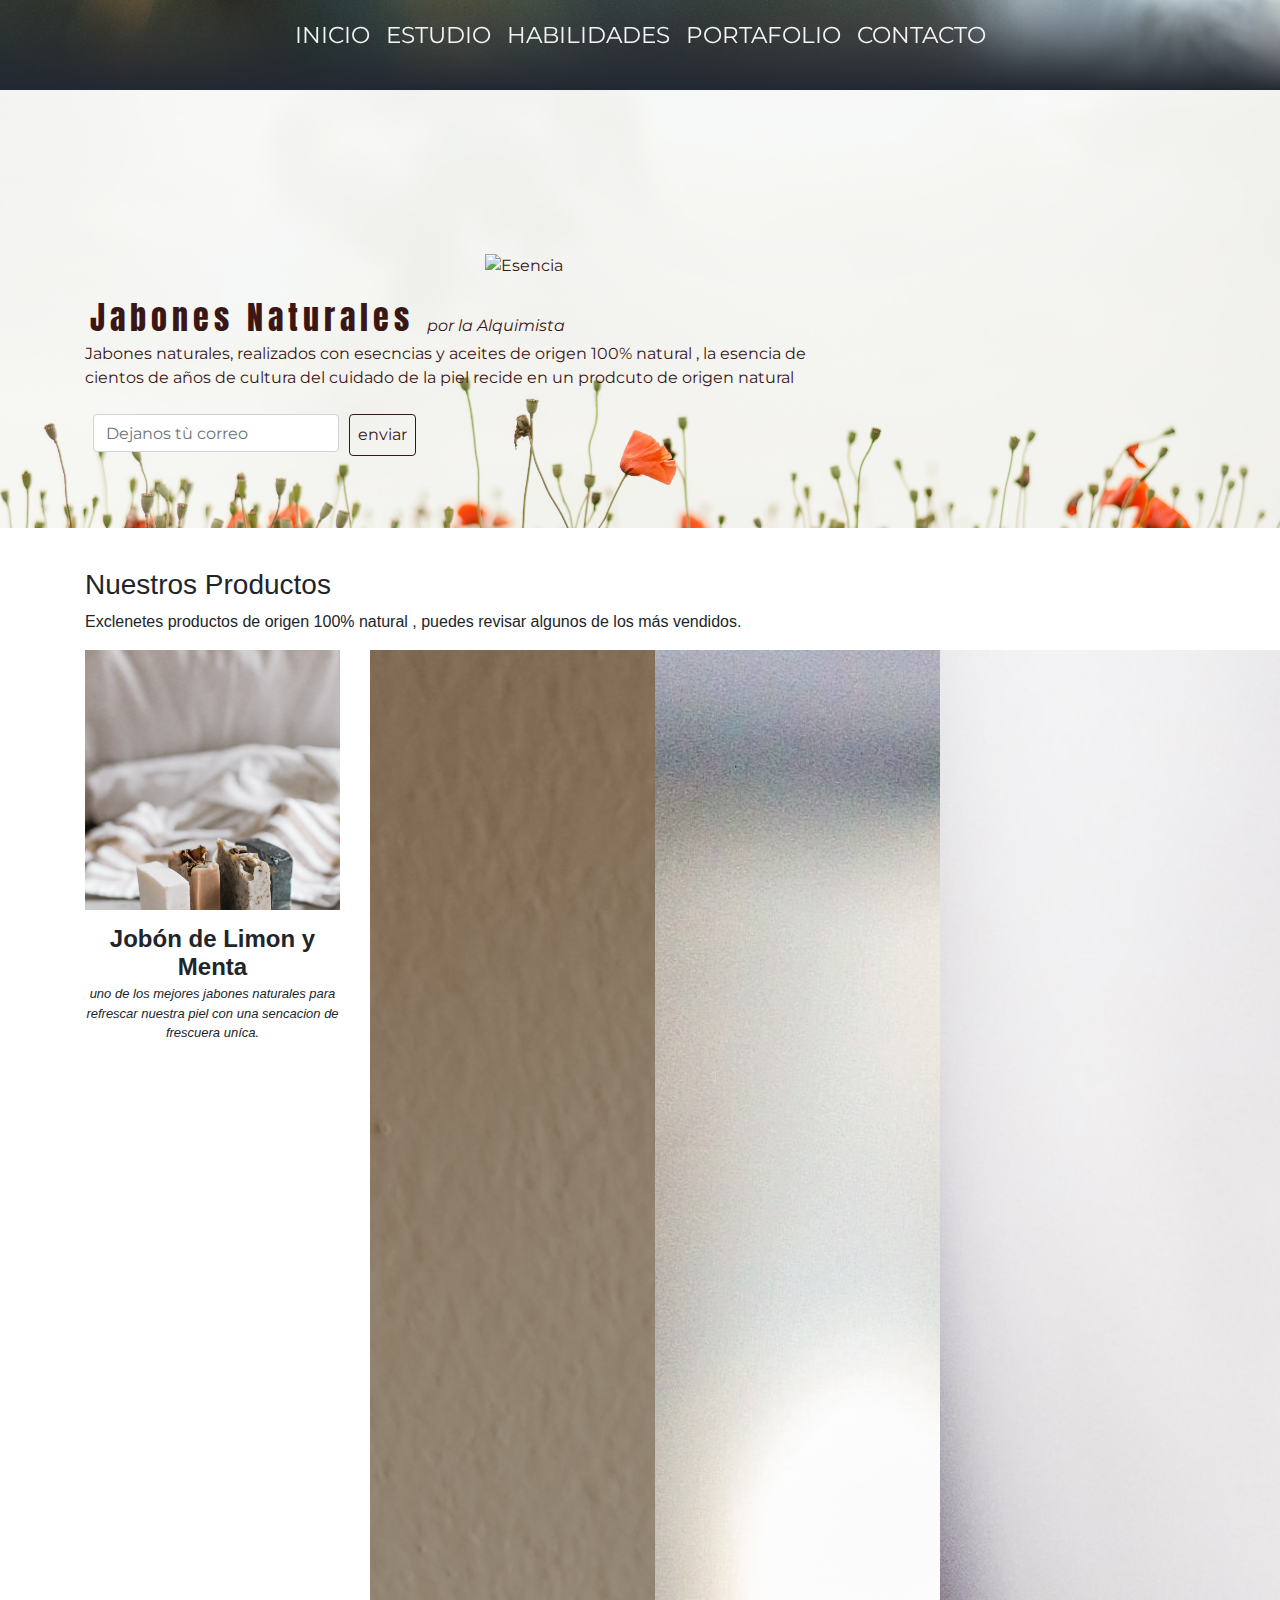
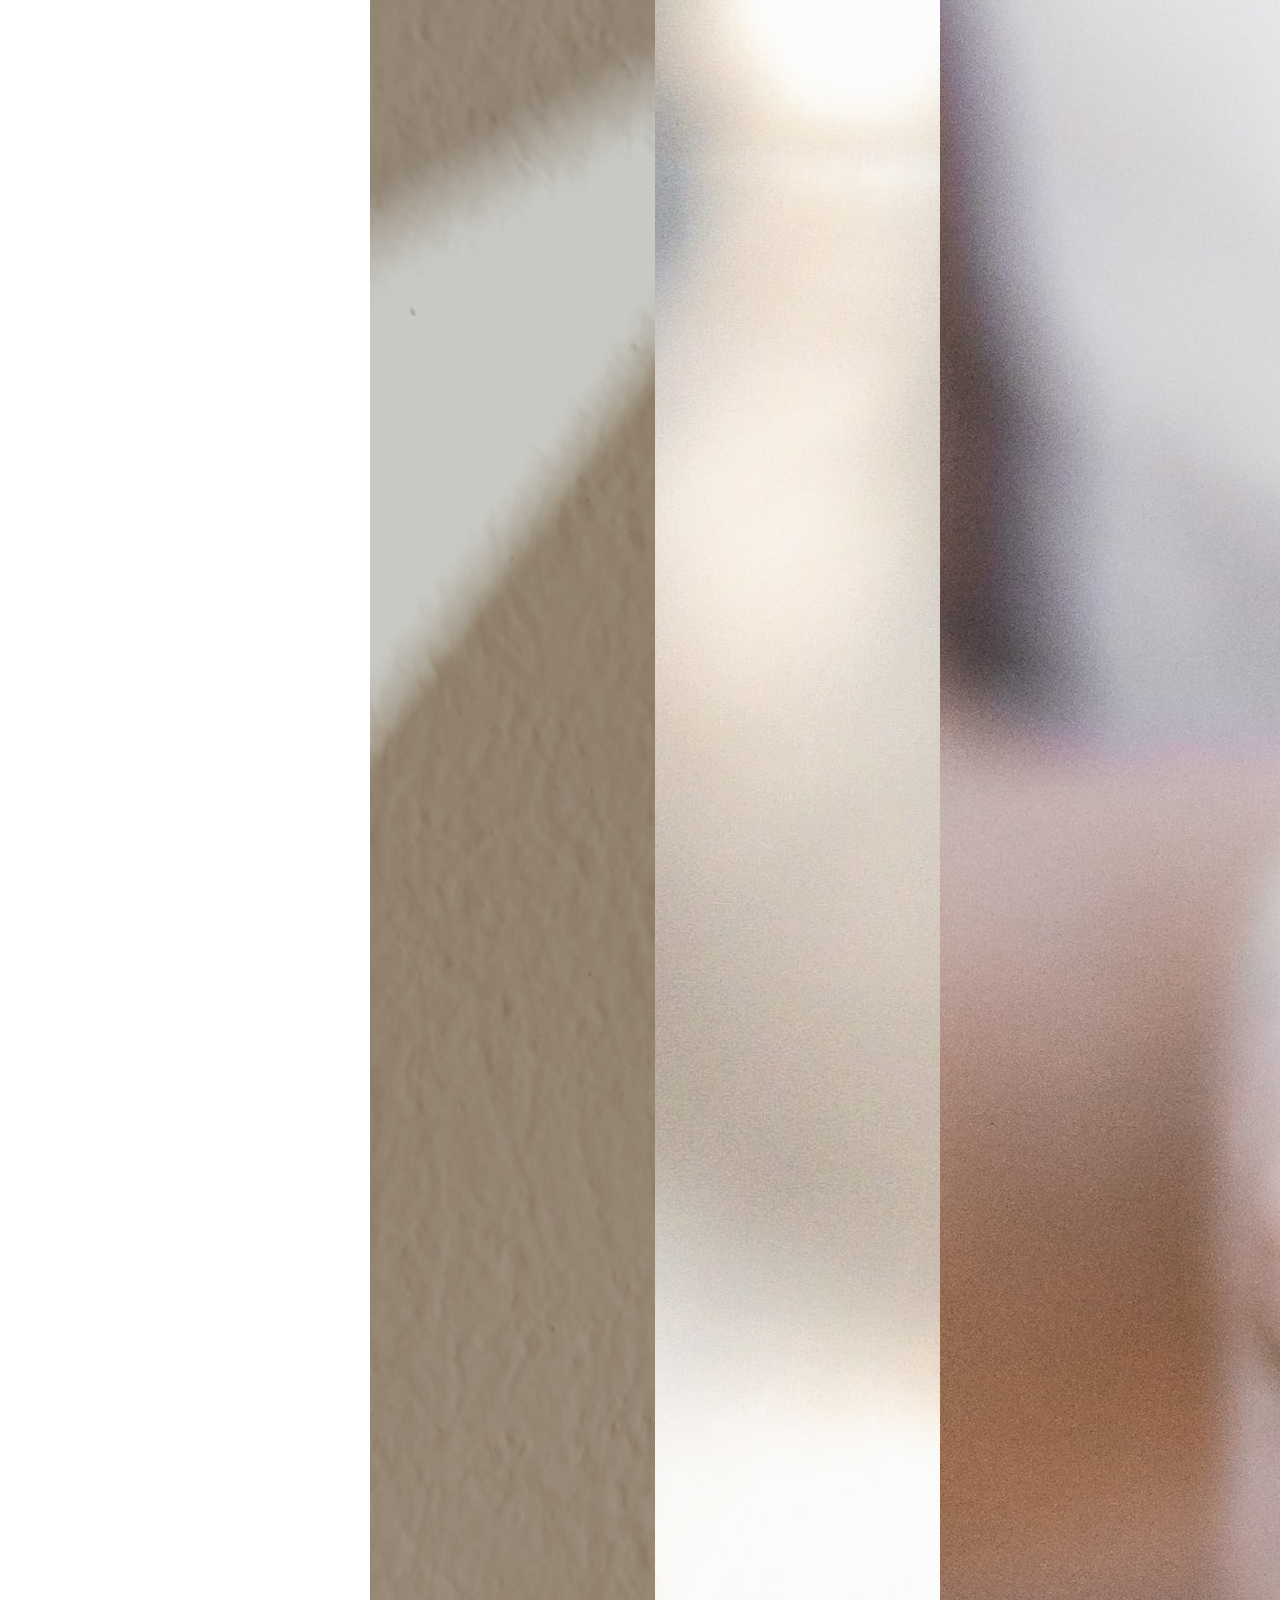
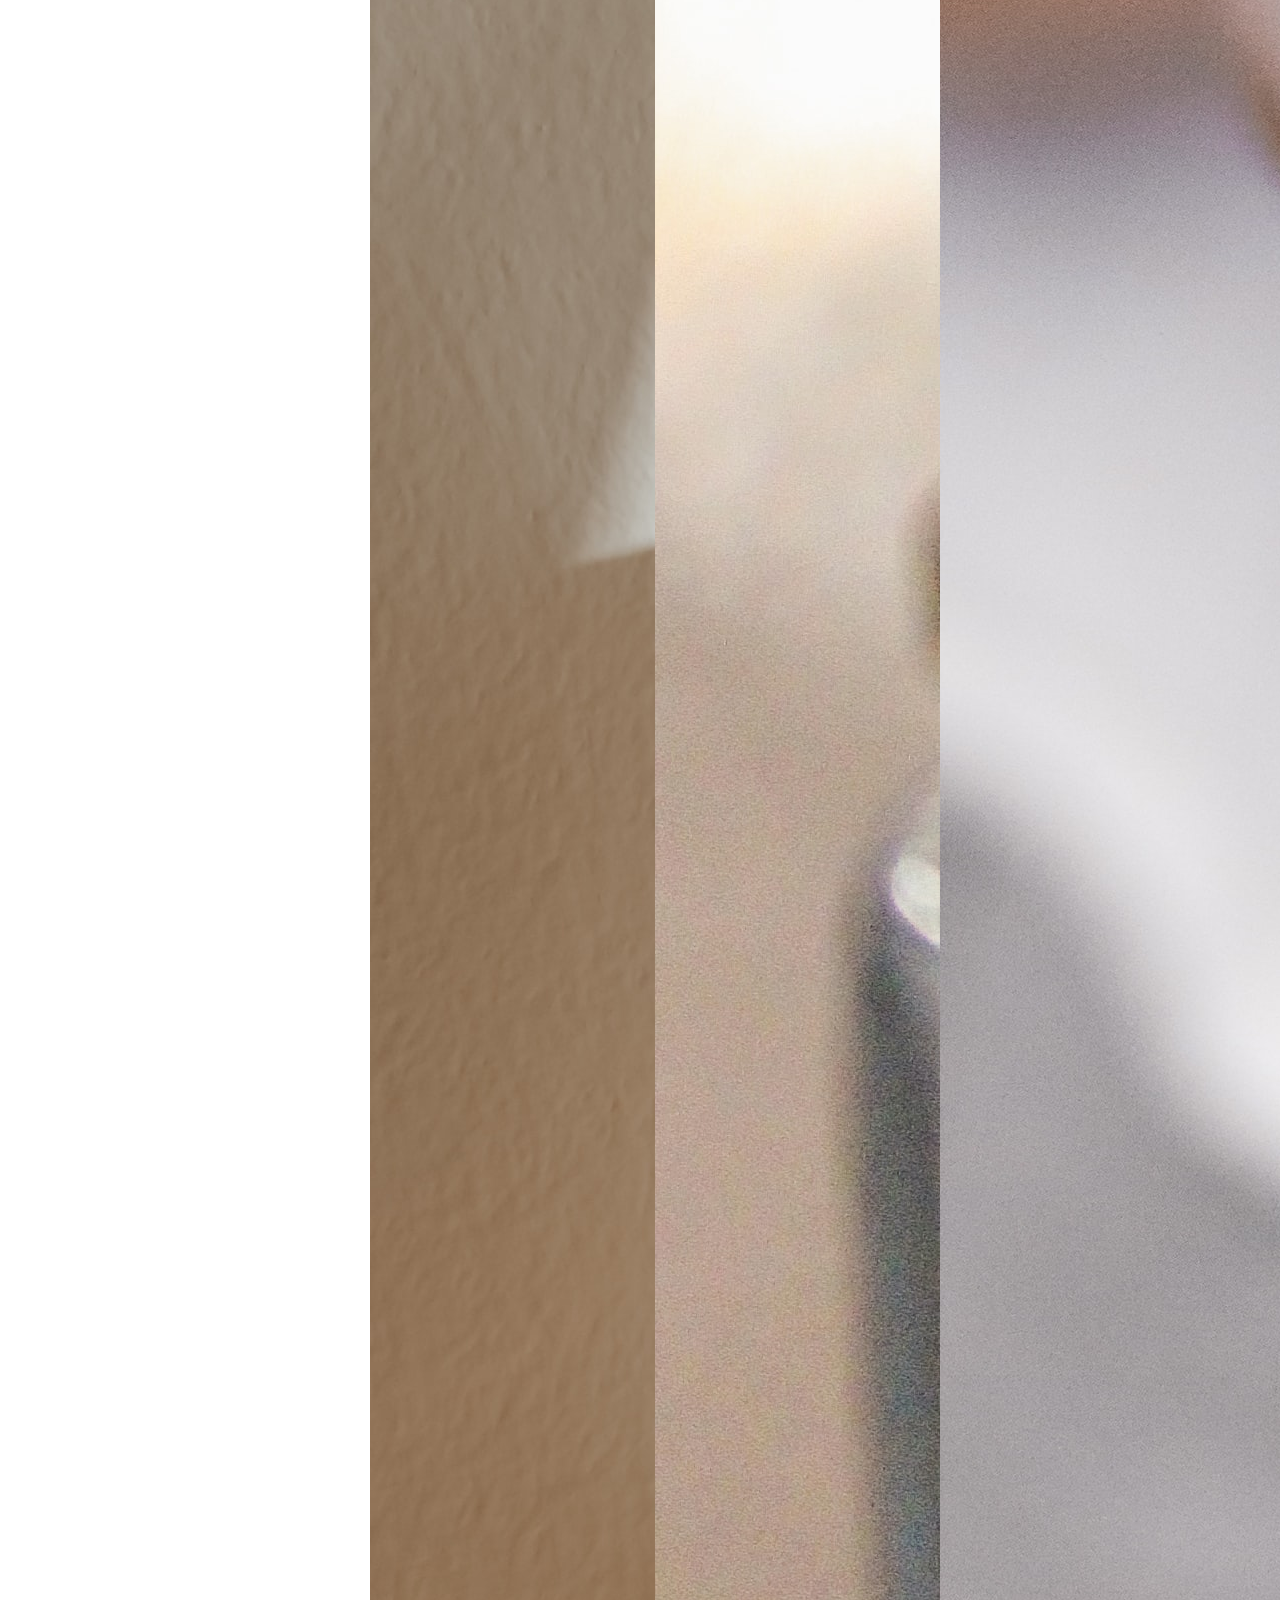
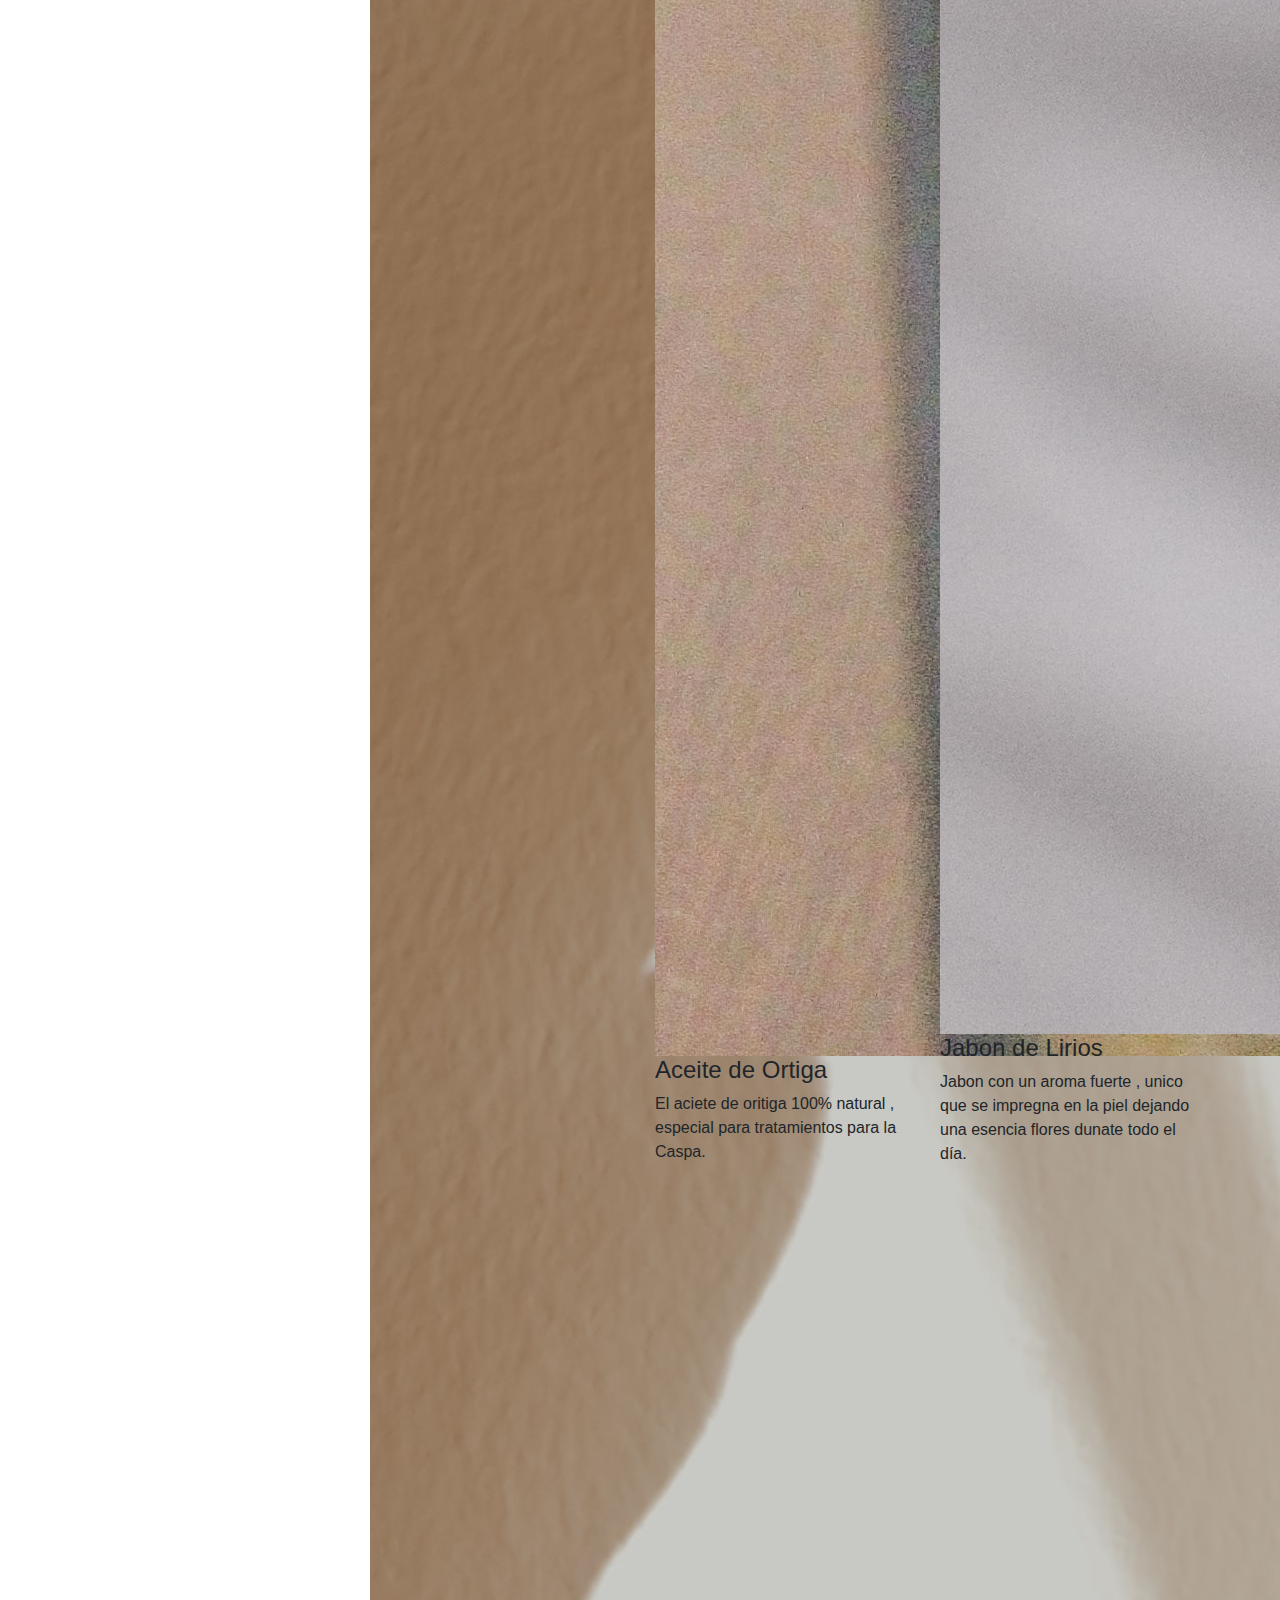
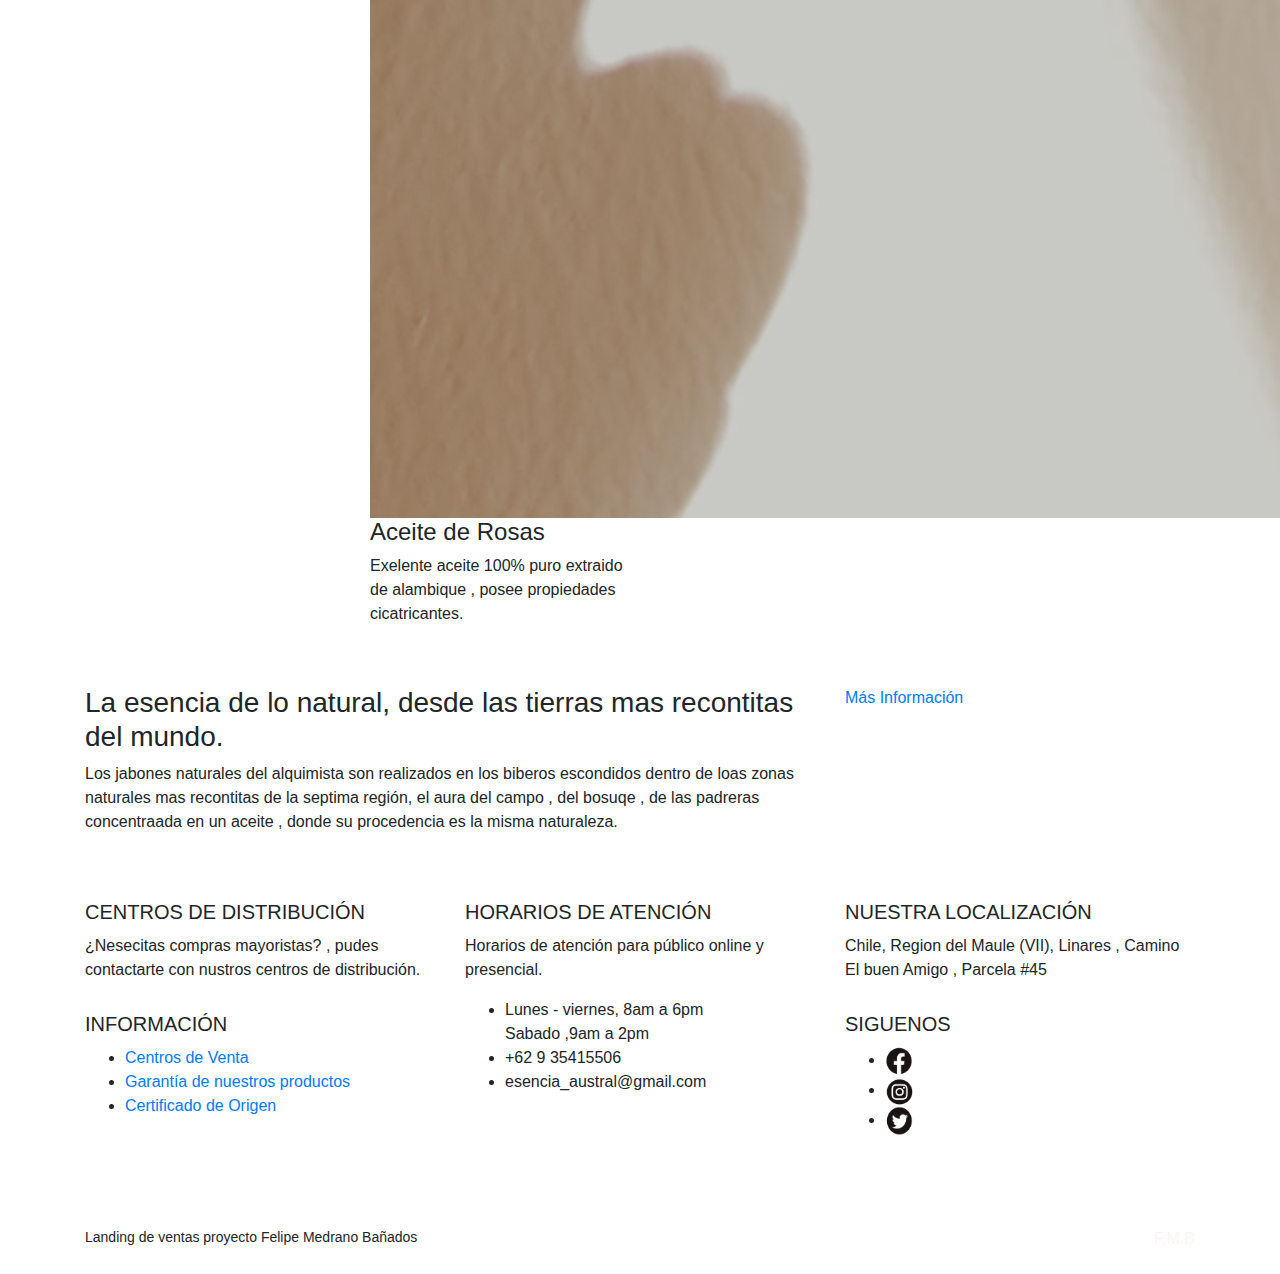
==== index.html @ edad7836 "index.hetml" ====
<!doctype html>
<html lang="en">
  <head>
    <!-- INICIO HTML --> 
    <meta charset="utf-8">
    <meta name="viewport" content="width=device-width, initial-scale=1, shrink-to-fit=no">

    <!-- LLAMO A BOOSTRAP Y UN TIPO DE LETRA EN GOOGLE FONTS -->
    <link rel="stylesheet" href="https://stackpath.bootstrapcdn.com/bootstrap/4.3.1/css/bootstrap.min.css" integrity="sha384-ggOyR0iXCbMQv3Xipma34MD+dH/1fQ784/j6cY/iJTQUOhcWr7x9JvoRxT2MZw1T" crossorigin="anonymous">
    <link rel="stylesheet" href="./style_landing.css">
    <link href="https://fonts.googleapis.com/css?family=Anton|Montserrat&display=swap" rel="stylesheet">
    
  <!-- TIPOS DE BG -->
  <link id="bodybg" href="bodybg/bg1.css" rel="stylesheet" type="text/css" />
  <!-- TIPOS DE ESTILO -->
  <link id="t-colors" href="color/default.css" rel="stylesheet">
  
    <title>Jabones modelo</title>
  </head>
  <body>
   <!--USO DE HADER Y CONTAINER PARA NAV (BARRA) Y CONTENIDO -->
    <header class="header">
        <div class="bg-dark ">
            <div class="container">
                <nav class="navbar navbar-expand-lg navbar-light">
                    
                    <button class="navbar-toggler" type="button" data-toggle="collapse" data-target="#navbarNavAltMarkup" aria-controls="navbarNavAltMarkup" aria-expanded="false" aria-label="Toggle navigation">
                      <span class="navbar-toggler-icon"></span>
                    </button>
                    <div class="collapse navbar-collapse" id="navbarNavAltMarkup">
                      <div class=" navg navbar-nav w-100 justify-content-center " >
                        <a class="nav-item nav-link active" href="#">inicio</a>
                        <a class="nav-item nav-link" href="#">estudio</a>
                        <a class="nav-item nav-link" href="#">habilidades</a>
                        <a class="nav-item nav-link" href="#">portafolio</a>
                        <a class="nav-item nav-link" href="#">contacto</a>
                      </div>
                    </div>
                  </nav>
            </div>
        </div>
      </header>
<!-- USO DEL JUMTRON PARA USO DE LA PRIMERA SECCION DEL FOMRULARIO - PRESENTACIÓN DE LA EMPRESA-->
      <div class="jumbotron jumbotron-fluid">
            <div class="container">
                <div class="row">
                    <div class="col-sm-8">
                      <div>
                        <p><img class="marca" src="https://www.planetadelibros.com/img/sellos/logo_ESENCIA.png" alt="Esencia" width="400px"></p>
                        <span> Jabones Naturales </span>  <em> por la Alquimista</em>
                      </div>
                        <p>Jabones naturales, realizados con esecncias y aceites de origen 100% natural , la esencia de cientos de años de cultura del cuidado de la piel recide en un prodcuto de origen natural </p>
                        
                        <form class="d-inline-flex p-2" role="search">
                          <input class="form-control me-2" type="search" placeholder="Dejanos tù correo" aria-label="Search">
                          <button class="btn btn-outline-success d-inline-flex p-2" type="submit">enviar</button>
                    
                    </div>
                    
                </div>

               
            </div>



            
        </div>
        <!--USO DE CONTANER Y ROW PARA CREAR VISTAS HORIZAONTALES-->
        <section id="jabones1">
          <div class="container wow fadeInUp">
            <div class="row">
              <div class="col-md-12">
                <h3 class="section-title">Nuestros Productos</h3>
                <div class="section-title-divider"></div>
                <p class="section-description">Exclenetes productos de origen 100% natural , puedes revisar algunos de los más vendidos.</p>
              </div>
            </div>
      
            <div class="row">
              <div class="col-md-3">
                <div class="jabones2">
                  <div class="pic"><img src="./sincerely-media-gKqUuChJ83g-unsplash.jpg" alt=""></div>
                  <h4>Jobón de Limon y Menta</h4>
                  <span>uno de los mejores jabones naturales para refrescar nuestra piel con una sencacion de frescuera uníca.</span>
                  
                </div>
              </div>
      
              <div class="col-md-3">
                <div class="member">
                  <div class="pic"><img src="./kadarius-seegars-0FHNXqyqgg4-unsplash.jpg" alt=""></div>
                  <h4>Aceite de Rosas</h4>
                  <span>Exelente aceite 100% puro extraido de alambique , posee propiedades cicatricantes.</span>
                  
                </div>
              </div>
      
              <div class="col-md-3">
                <div class="member">
                  <div class="pic"><img src="./fulvio-ciccolo-Al6U8EdTG58-unsplash.jpg" alt=""></div>
                  <h4>Aceite de Ortiga</h4>
                  <span>El aciete de oritiga 100% natural , especial para tratamientos para la Caspa.</span>
                  
                </div>
              </div>
      
              <div class="col-md-3">
                <div class="member">
                  <div class="pic"><img src="./sincerely-media-6dIcIBw11ho-unsplash (1).jpg" alt=""></div>
                  <h4>Jabon de Lirios</h4>
                  <span>Jabon con un aroma fuerte , unico que se impregna en la piel dejando una esencia flores dunate todo el día.</span>
                  
                </div>
              </div>
      
            </div>
          </div>
          <!-- CREACION DE UNA SECCION SOLICITADA DENTRO DEL FORMULARIO (SECCIÓN 3)-->
        </section>
        <section id="jabones">
          <div class="container wow fadeInUp">
            <div class="row">
              <div class="col-md-8">
                <h3 class="subscribe-title">La esencia de lo natural, desde las tierras mas recontitas del mundo.</h3>
                <p class="subscribe-text">Los jabones naturales del alquimista son realizados en los biberos escondidos dentro de loas zonas naturales mas recontitas de la septima región, el aura del campo , del bosuqe , de las padreras concentraada en un aceite , donde su procedencia es la misma naturaleza.</p>
              </div>
              <div class="col-md-4 subscribe-btn-container">
                <a class="subscribe-btn" href="#">Más Información</a>
              </div>
            </div>
          </div>
        </section>


      <!--INTEGRACIÓN DE FOOTER-->
        <footer>

          <div class="container">
            <div class="row">
              <div class="col-sm-6 col-md-4">
                <div class="wow fadeInDown" data-wow-delay="0.1s">
                  <div class="widget">
                    <h5>Centros de distribución</h5>
                    <p>
                      ¿Nesecitas compras mayoristas? , pudes contactarte con nustros centros de distribución.
                    </p>
                  </div>
                </div>
                <div class="wow fadeInDown" data-wow-delay="0.1s">
                  <div class="widget">
                    <h5>Información</h5>
                    <ul>
                      <li><a href="#">Centros de Venta</a></li>
                      <li><a href="#">Garantía de nuestros productos</a></li>
                      <li><a href="#">Certificado de Origen</a></li>
                    </ul>
                  </div>
                </div>
              </div>
              <div class="col-sm-6 col-md-4">
                <div class="wow fadeInDown" data-wow-delay="0.1s">
                  <div class="widget">
                    <h5>Horarios de atención</h5>
                    <p>
                      Horarios de atención para público online y presencial.
                    </p>
                    <ul>
                      <li>
                        <span class="fa-stack fa-lg">
                      <i class="fa fa-circle fa-stack-2x"></i>
                      <i class="fa fa-calendar-o fa-stack-1x fa-inverse"></i>
                    </span> Lunes - viernes, 8am a 6pm <br>
                    Sabado ,9am a 2pm
                      </li>
                      <li>
                        <span class="fa-stack fa-lg">
                      <i class="fa fa-circle fa-stack-2x"></i>
                      <i class="fa fa-phone fa-stack-1x fa-inverse"></i>
                    </span> +62 9 35415506
                      </li>
                      <li>
                        <span class="fa-stack fa-lg">
                      <i class="fa fa-circle fa-stack-2x"></i>
                      <i class="fa fa-envelope-o fa-stack-1x fa-inverse"></i>
                    </span> esencia_austral@gmail.com
                      </li>
    
                    </ul>
                  </div>
                </div>
              </div>
              <div class="col-sm-6 col-md-4">
                <div class="wow fadeInDown" data-wow-delay="0.1s">
                  <div class="widget">
                    <h5>Nuestra Localización</h5>
                    <p>Chile, Region del Maule (VII), Linares , Camino El buen Amigo , Parcela #45</p>
    
                  </div>
                </div>
                <div class="wow fadeInDown" data-wow-delay="0.1s">
                  <div class="widget">
                    <h5>Siguenos</h5>
                    <ul class="company-social">
                      <li><img src="./facebook.png" alt="" width="30px" height="30px"></li> 

                      <li><img src="./instagram.png" alt="" width="30px" height="30px"></li> 

                      <li><img src="./twitter.png" alt="" width="30px" height="30px"></li> 
                      
                    </ul>
                  </div>
                </div>
              </div>
            </div>
          </div>
          <!--INTEGRACIÓN SUBFOOTER PARA DEJAR REGISTRO-->
          <div class="sub-footer">
            <div class="container">
              <div class="row">
                <div class="col-sm-6 col-md-6 col-lg-6">
                  <div class="wow fadeInLeft" data-wow-delay="0.1s">
                    <div class="text-left">
                      <p>Landing de ventas proyecto Felipe Medrano Bañados</p>
                    </div>
                  </div>
                </div>
                <div class="col-sm-6 col-md-6 col-lg-6">
                  <div class="wow fadeInRight" data-wow-delay="0.1s">
                    <div class="text-right">
                      <div class="credits">
                
                        <a href="#">F.M.B</a>
                      </div>
                    </div>
                  </div>
                </div>
              </div>
            </div>
          </div>
        </footer>
        
    <!-- Optional JavaScript -->
    <!-- jQuery first, then Popper.js, then Bootstrap JS -->
    <script src="https://code.jquery.com/jquery-3.3.1.slim.min.js" integrity="sha384-q8i/X+965DzO0rT7abK41JStQIAqVgRVzpbzo5smXKp4YfRvH+8abtTE1Pi6jizo" crossorigin="anonymous"></script>
    <script src="https://cdnjs.cloudflare.com/ajax/libs/popper.js/1.14.7/umd/popper.min.js" integrity="sha384-UO2eT0CpHqdSJQ6hJty5KVphtPhzWj9WO1clHTMGa3JDZwrnQq4sF86dIHNDz0W1" crossorigin="anonymous"></script>
    <script src="https://stackpath.bootstrapcdn.com/bootstrap/4.3.1/js/bootstrap.min.js" integrity="sha384-JjSmVgyd0p3pXB1rRibZUAYoIIy6OrQ6VrjIEaFf/nJGzIxFDsf4x0xIM+B07jRM" crossorigin="anonymous"></script>

   <!--mi quinto footer-->
  </body>
</html>
---- style_landing.css ----
.header{
    width: 100%;
    min-height: 10vh;
    background-image: url(./aaron-burden-wPy71r8Hi_s-unsplash.jpg);
    background-repeat: no-repeat;
    background-position: center;
    background-size: cover;
    background-attachment: fixed;
}

.header:before{
    content: '';
    width: 100%;
    min-height: 10vh;
    position: absolute;
    left: 0;
    background-image: linear-gradient(rgba(255,255,255, .1), rgba(34,40,49, 1));
}

.bg-dark{
    position: fixed;
    z-index: 20;
    width: 100%;
}

@media (min-width: 768px){
    .bg-dark{
        background-color: transparent!important;
    }
}

.navg a{
    color: #f4f4f4!important;
    font-family: 'Montserrat' ;
    font-size: 23px;
    padding: 10px 15px;
    text-align: center;
    text-transform: uppercase;
}

.navg a:hover{
    background-color: #c1000038;
}

.jumbotron {
    min-height: 100vh;
    color: #3b1616;
    font-family: 'Montserrat';
    width: 100%;
    min-height: 100%;
    background-image: url(./henry-be-IicyiaPYGGI-unsplash.jpg);
    background-repeat: no-repeat;
    background-position: center;
    background-size: cover;
    background-attachment: fixed;
    margin-bottom: 0rem;

}

.jumbotron h2{
    font-family: 'Anton';
}

.jumbotron span{
    letter-spacing: 5px;
    font-size: 2em;
    font-family: 'Anton';
    margin: 0 0 0 5px;
}

.jumbotron p{
    font-size: 1em;
}

.btn-yo{
    padding: 7px 12px;
    color: #3b1616;
    background-color: transparent;
    font-size: 1.8rem;
    
}

.btn-yo:hover{
    color: #3b1616;
    background-color: transparent;
}

.btn-outline-success {
    color: #3b1616;
    border-color: #3b1616;
    margin-left: 10px;
}
.content-section {
    padding-top: 300px;
    padding-bottom: 7.5rem;
    width: 100%;
    min-height: 2vh;
}
.marca {
    text-align: center;
    margin-left: 400px;
    padding-top: 100px;
    width: auto;
    height: auto;

    /** SECCIÓN DOS**/

}

#jabones1 {
    background: #fff;
    padding: 40px 0 60px 0;
  }
  
  #jabones1 .jabones2 {
    text-align: center;
    margin-bottom: 20px;
  }
  
  #jabones1 .jabones2 .pic {
    margin-bottom: 15px;
    overflow: hidden;
    height: 260px;
  }
  
  #jabones1 .jabones2 .pic img {
    max-width: 100%;
  }
  
  #jabones1 .jabones2 h4 {
    font-weight: 700;
    margin-bottom: 2px;
  }
  
  #jabones1 .jabones2 span {
    font-style: italic;
    display: block;
    font-size: 13px;
  }
  
  #jabones1 .jabones2 .social {
    margin-top: 15px;
  }
  
  #jabones1 .jabones2 .social a {
    color: #b3b3b3;
  }
  
  #jabones1 .jabones2 .social a:hover {
    color: #03C4EB;
  }
  
  #jabones1 .jabones2 .social i {
    font-size: 18px;
    margin: 0 2px;
  }
  /** SECCIÓN TRES **/

  #jabones3 {
    background: linear-gradient(rgba(0, 0, 0, 0.6), rgba(0, 0, 0, 0.6)), url(./freestocks-DlZD4V2j9oM-unsplash\ \(3\).jpg) fixed center center;
    background-size: cover;
    padding: 80px 0;
  }
  
  #jabones3 .subscribe-title {
    color: #fff;
    font-size: 28px;
    font-weight: 700;
  }
  
  #jabones3 .subscribe-text {
    color: #fff;
  }
  
  #jabones3 .subscribe-btn-container {
    text-align: center;
    padding-top: 20px;
  }
  
  #jabones3 .subscribe-btn {
    font-family: "Raleway", sans-serif;
    text-transform: uppercase;
    font-weight: 500;
    font-size: 16px;
    letter-spacing: 1px;
    display: inline-block;
    padding: 8px 20px;
    border-radius: 2px;
    transition: 0.5s;
    margin: 10px;
    border: 2px solid #fff;
    color: #fff;
  }
  
  #jabones3 .subscribe-btn:hover {
    background: #03C4EB;
    border: 2px solid #03C4EB;
  }

  /** SECCION 4 **/
  footer {
    background-color: #ffffff;
    font: 'Anton';
    
}

footer {
	padding: 50px 0 0;
	
}

footer .widget {
	margin-bottom: 30px;
}

footer .widget h5 {
    font: 'Anton';
	font-size: 20px;
	margin-bottom: 10px;
	text-transform: uppercase;
}


.sub-footer {
	margin-top: 30px;
    background-color: #ffffff;
	border-top: 1px solid rgb(255, 255, 255);
	padding: 30px 0 10px;
}

.sub-footer a{
	color: rgb(255, 244, 244);
}

footer .sub-footer  p {
	font-size: 14px;
}
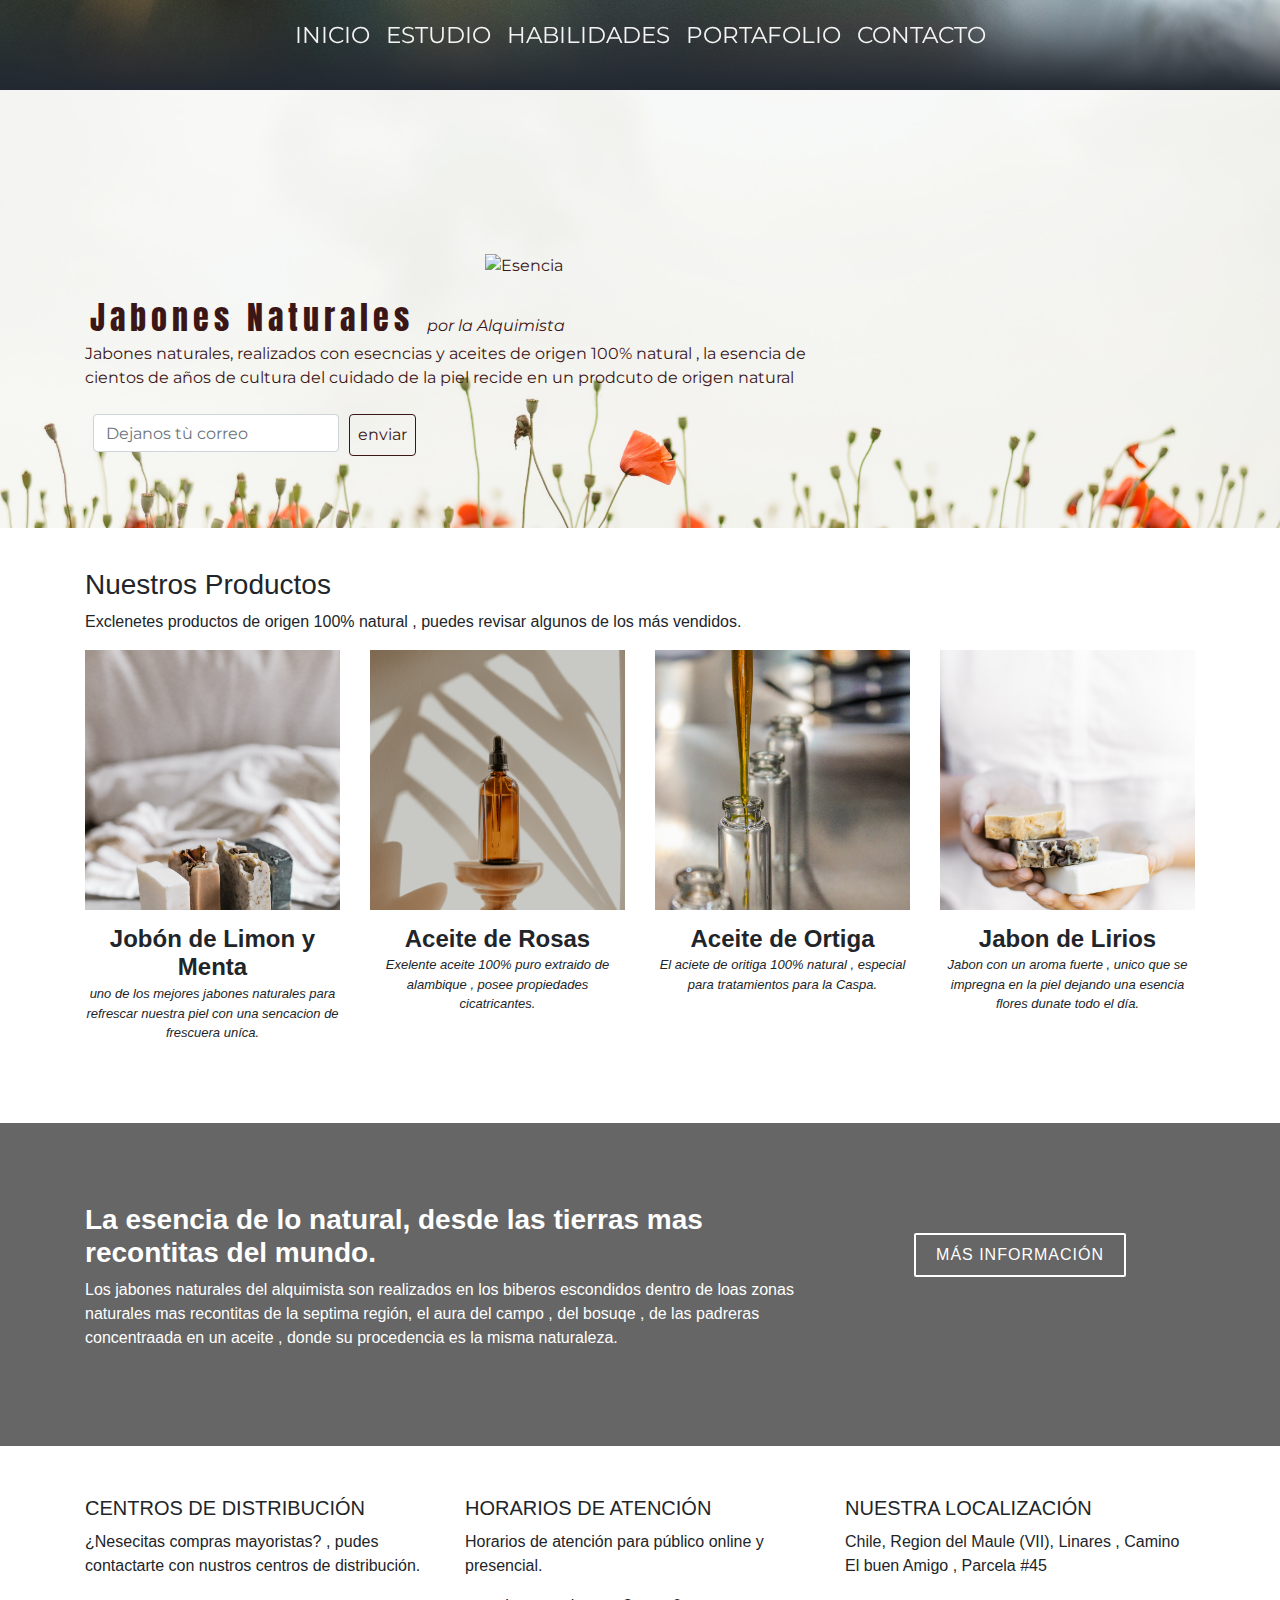
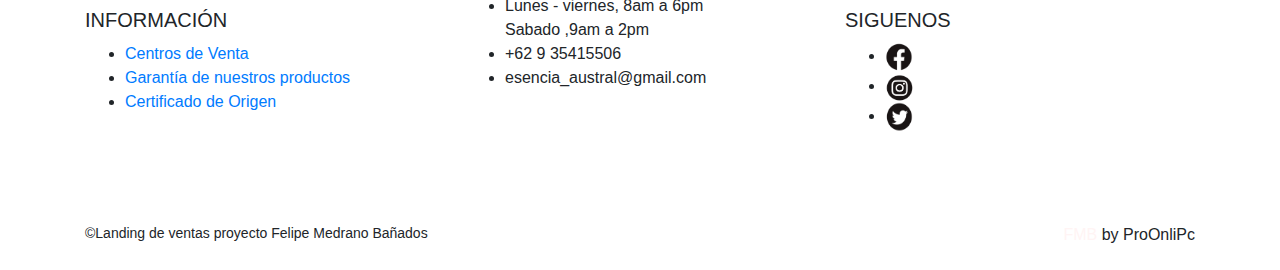
==== commit a53ef3b6: "index.html" ====
--- a/index.html
+++ b/index.html
@@ -1,24 +1,24 @@
 <!doctype html>
 <html lang="en">
   <head>
-    <!-- INICIO HTML --> 
+    <!-- Required meta tags --> 
     <meta charset="utf-8">
     <meta name="viewport" content="width=device-width, initial-scale=1, shrink-to-fit=no">
 
-    <!-- LLAMO A BOOSTRAP Y UN TIPO DE LETRA EN GOOGLE FONTS -->
+    <!-- Bootstrap CSS -->
     <link rel="stylesheet" href="https://stackpath.bootstrapcdn.com/bootstrap/4.3.1/css/bootstrap.min.css" integrity="sha384-ggOyR0iXCbMQv3Xipma34MD+dH/1fQ784/j6cY/iJTQUOhcWr7x9JvoRxT2MZw1T" crossorigin="anonymous">
     <link rel="stylesheet" href="./style_landing.css">
     <link href="https://fonts.googleapis.com/css?family=Anton|Montserrat&display=swap" rel="stylesheet">
     
-  <!-- TIPOS DE BG -->
+  <!-- boxed bg -->
   <link id="bodybg" href="bodybg/bg1.css" rel="stylesheet" type="text/css" />
-  <!-- TIPOS DE ESTILO -->
+  <!-- template skin -->
   <link id="t-colors" href="color/default.css" rel="stylesheet">
   
     <title>Jabones modelo</title>
   </head>
   <body>
-   <!--USO DE HADER Y CONTAINER PARA NAV (BARRA) Y CONTENIDO -->
+   
     <header class="header">
         <div class="bg-dark ">
             <div class="container">
@@ -40,7 +40,7 @@
             </div>
         </div>
       </header>
-<!-- USO DEL JUMTRON PARA USO DE LA PRIMERA SECCION DEL FOMRULARIO - PRESENTACIÓN DE LA EMPRESA-->
+
       <div class="jumbotron jumbotron-fluid">
             <div class="container">
                 <div class="row">
@@ -66,8 +66,7 @@
 
             
         </div>
-        <!--USO DE CONTANER Y ROW PARA CREAR VISTAS HORIZAONTALES-->
-        <section id="jabones1">
+        <section id="soap1">
           <div class="container wow fadeInUp">
             <div class="row">
               <div class="col-md-12">
@@ -79,7 +78,7 @@
       
             <div class="row">
               <div class="col-md-3">
-                <div class="jabones2">
+                <div class="member">
                   <div class="pic"><img src="./sincerely-media-gKqUuChJ83g-unsplash.jpg" alt=""></div>
                   <h4>Jobón de Limon y Menta</h4>
                   <span>uno de los mejores jabones naturales para refrescar nuestra piel con una sencacion de frescuera uníca.</span>
@@ -92,7 +91,7 @@
                   <div class="pic"><img src="./kadarius-seegars-0FHNXqyqgg4-unsplash.jpg" alt=""></div>
                   <h4>Aceite de Rosas</h4>
                   <span>Exelente aceite 100% puro extraido de alambique , posee propiedades cicatricantes.</span>
-                  
+                 
                 </div>
               </div>
       
@@ -116,24 +115,21 @@
       
             </div>
           </div>
-          <!-- CREACION DE UNA SECCION SOLICITADA DENTRO DEL FORMULARIO (SECCIÓN 3)-->
         </section>
-        <section id="jabones">
+        <section id="soap2">
           <div class="container wow fadeInUp">
             <div class="row">
               <div class="col-md-8">
-                <h3 class="subscribe-title">La esencia de lo natural, desde las tierras mas recontitas del mundo.</h3>
-                <p class="subscribe-text">Los jabones naturales del alquimista son realizados en los biberos escondidos dentro de loas zonas naturales mas recontitas de la septima región, el aura del campo , del bosuqe , de las padreras concentraada en un aceite , donde su procedencia es la misma naturaleza.</p>
-              </div>
-              <div class="col-md-4 subscribe-btn-container">
-                <a class="subscribe-btn" href="#">Más Información</a>
+                <h3 class="soap2-title">La esencia de lo natural, desde las tierras mas recontitas del mundo.</h3>
+                <p class="soap2-text">Los jabones naturales del alquimista son realizados en los biberos escondidos dentro de loas zonas naturales mas recontitas de la septima región, el aura del campo , del bosuqe , de las padreras concentraada en un aceite , donde su procedencia es la misma naturaleza.</p>
+              </div>
+              <div class="col-md-4 soap2-btn-container">
+                <a class="soap2-btn" href="#">Más Información</a>
               </div>
             </div>
           </div>
         </section>
-
-
-      <!--INTEGRACIÓN DE FOOTER-->
+      
         <footer>
 
           <div class="container">
@@ -214,14 +210,13 @@
               </div>
             </div>
           </div>
-          <!--INTEGRACIÓN SUBFOOTER PARA DEJAR REGISTRO-->
           <div class="sub-footer">
             <div class="container">
               <div class="row">
                 <div class="col-sm-6 col-md-6 col-lg-6">
                   <div class="wow fadeInLeft" data-wow-delay="0.1s">
                     <div class="text-left">
-                      <p>Landing de ventas proyecto Felipe Medrano Bañados</p>
+                      <p>&copy;Landing de ventas proyecto Felipe Medrano Bañados</p>
                     </div>
                   </div>
                 </div>
@@ -230,7 +225,7 @@
                     <div class="text-right">
                       <div class="credits">
                 
-                        <a href="#">F.M.B</a>
+                        <a href="#">FMB</a> by ProOnliPc
                       </div>
                     </div>
                   </div>
@@ -246,6 +241,6 @@
     <script src="https://cdnjs.cloudflare.com/ajax/libs/popper.js/1.14.7/umd/popper.min.js" integrity="sha384-UO2eT0CpHqdSJQ6hJty5KVphtPhzWj9WO1clHTMGa3JDZwrnQq4sF86dIHNDz0W1" crossorigin="anonymous"></script>
     <script src="https://stackpath.bootstrapcdn.com/bootstrap/4.3.1/js/bootstrap.min.js" integrity="sha384-JjSmVgyd0p3pXB1rRibZUAYoIIy6OrQ6VrjIEaFf/nJGzIxFDsf4x0xIM+B07jRM" crossorigin="anonymous"></script>
 
-   <!--mi quinto footer-->
+   
   </body>
 </html>
--- a/style_landing.css
+++ b/style_landing.css
@@ -1,4 +1,3 @@
-
 .header{
     width: 100%;
     min-height: 10vh;
@@ -108,77 +107,77 @@
 
 }
 
-#jabones1 {
+#soap1 {
     background: #fff;
     padding: 40px 0 60px 0;
   }
   
-  #jabones1 .jabones2 {
+  #soap1 .member {
     text-align: center;
     margin-bottom: 20px;
   }
   
-  #jabones1 .jabones2 .pic {
+  #soap1 .member .pic {
     margin-bottom: 15px;
     overflow: hidden;
     height: 260px;
   }
   
-  #jabones1 .jabones2 .pic img {
+  #soap1 .member .pic img {
     max-width: 100%;
   }
   
-  #jabones1 .jabones2 h4 {
+  #soap1 .member h4 {
     font-weight: 700;
     margin-bottom: 2px;
   }
   
-  #jabones1 .jabones2 span {
+  #soap1 .member span {
     font-style: italic;
     display: block;
     font-size: 13px;
   }
   
-  #jabones1 .jabones2 .social {
+  #soap1 .member .social {
     margin-top: 15px;
   }
   
-  #jabones1 .jabones2 .social a {
+  #soap1 .member .social a {
     color: #b3b3b3;
   }
   
-  #jabones1 .jabones2 .social a:hover {
+  #soap1 .member .social a:hover {
     color: #03C4EB;
   }
   
-  #jabones1 .jabones2 .social i {
+  #soap1 .member .social i {
     font-size: 18px;
     margin: 0 2px;
   }
   /** SECCIÓN TRES **/
 
-  #jabones3 {
+  #soap2 {
     background: linear-gradient(rgba(0, 0, 0, 0.6), rgba(0, 0, 0, 0.6)), url(./freestocks-DlZD4V2j9oM-unsplash\ \(3\).jpg) fixed center center;
     background-size: cover;
     padding: 80px 0;
   }
   
-  #jabones3 .subscribe-title {
+  #soap2 .soap2-title {
     color: #fff;
     font-size: 28px;
     font-weight: 700;
   }
   
-  #jabones3 .subscribe-text {
+  #soap2 .soap2-text {
     color: #fff;
   }
   
-  #jabones3 .subscribe-btn-container {
+  #soap2 .soap2-btn-container {
     text-align: center;
     padding-top: 20px;
   }
   
-  #jabones3 .subscribe-btn {
+  #soap2 .soap2-btn {
     font-family: "Raleway", sans-serif;
     text-transform: uppercase;
     font-weight: 500;
@@ -193,7 +192,7 @@
     color: #fff;
   }
   
-  #jabones3 .subscribe-btn:hover {
+  #soap2 .soap2-btn:hover {
     background: #03C4EB;
     border: 2px solid #03C4EB;
   }
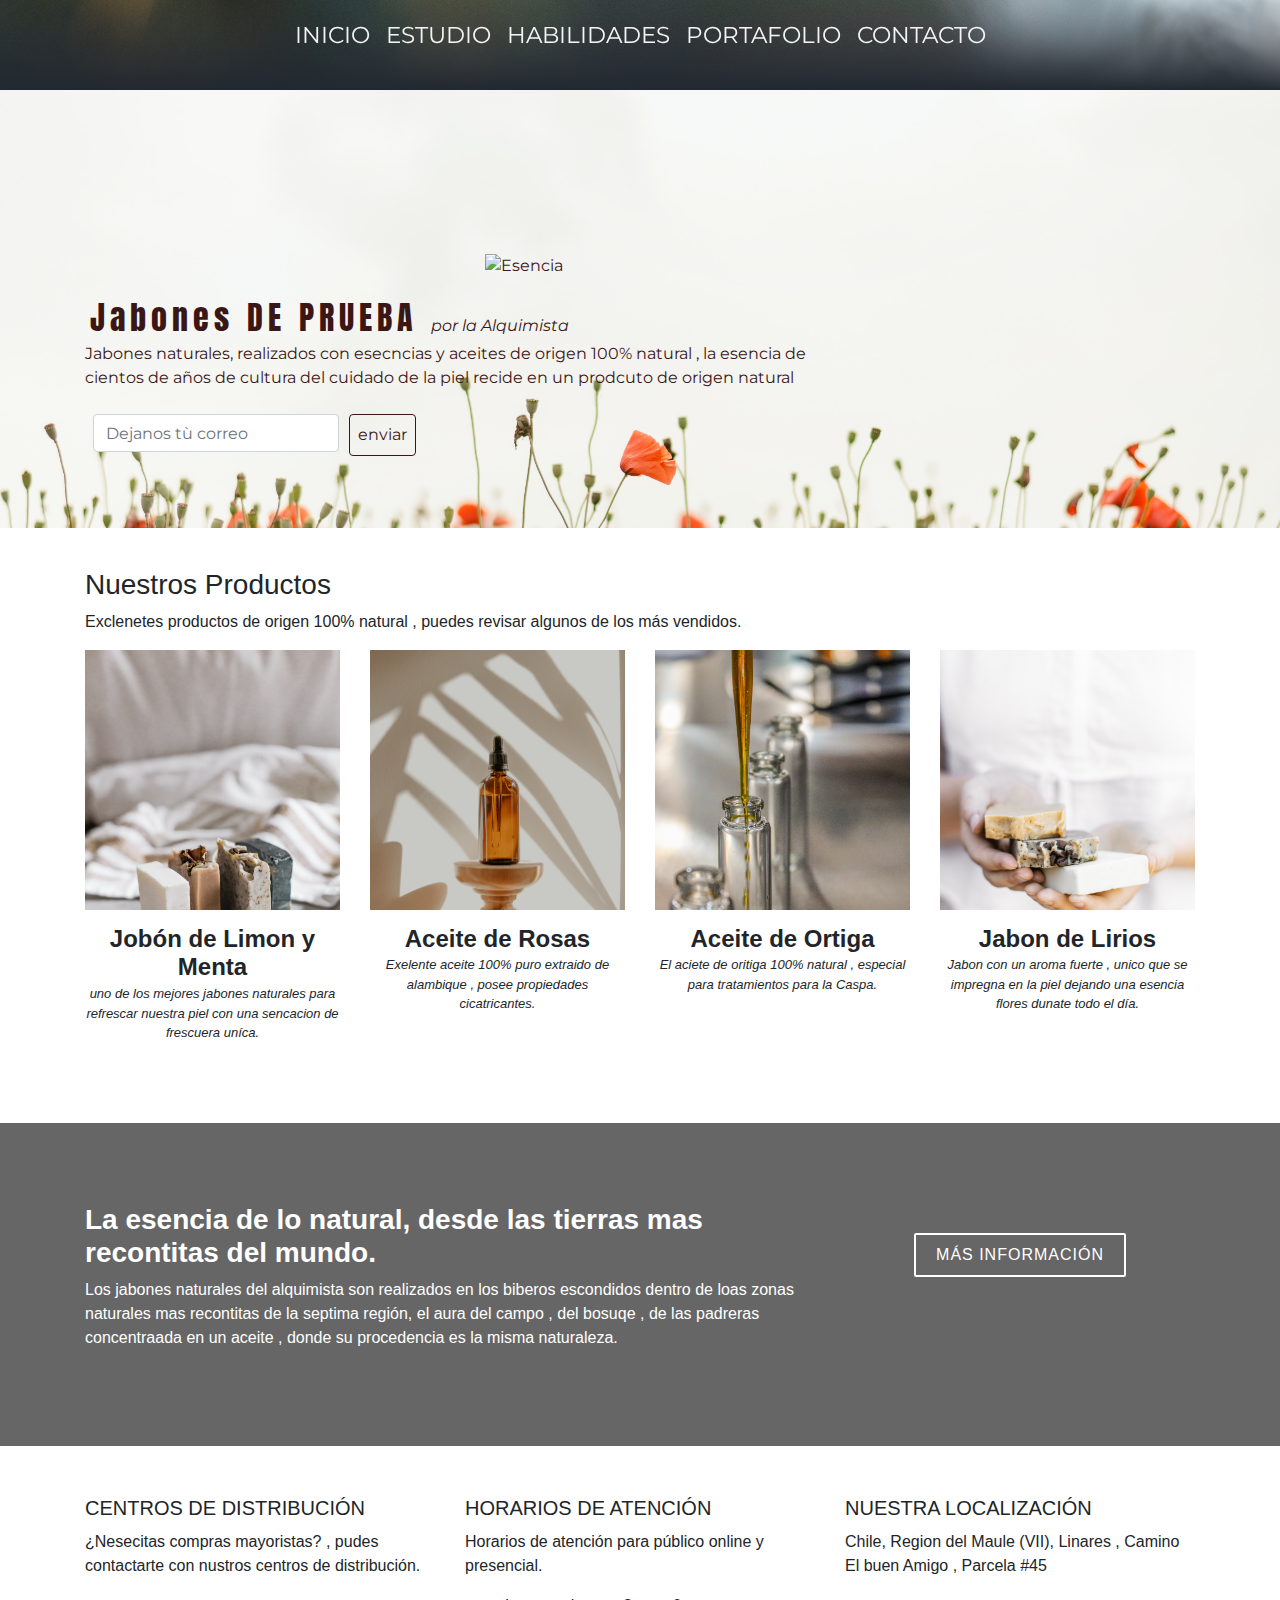
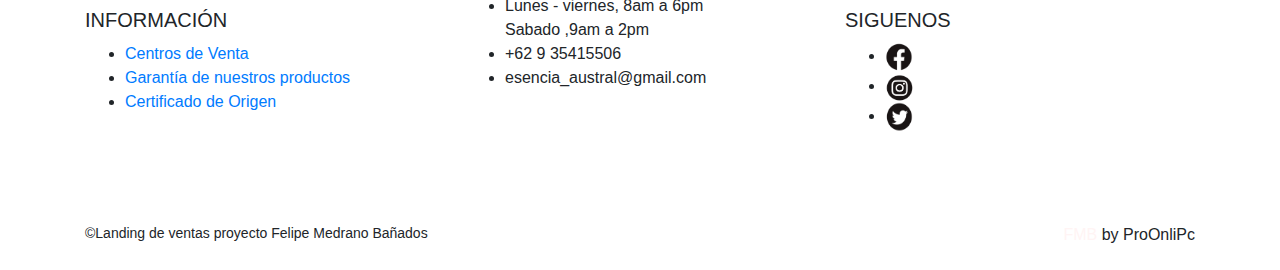
==== commit 165f762f: "13 COMMIT" ====
--- a/index.html
+++ b/index.html
@@ -47,7 +47,7 @@
                     <div class="col-sm-8">
                       <div>
                         <p><img class="marca" src="https://www.planetadelibros.com/img/sellos/logo_ESENCIA.png" alt="Esencia" width="400px"></p>
-                        <span> Jabones Naturales </span>  <em> por la Alquimista</em>
+                        <span> Jabones DE PRUEBA </span>  <em> por la Alquimista</em>
                       </div>
                         <p>Jabones naturales, realizados con esecncias y aceites de origen 100% natural , la esencia de cientos de años de cultura del cuidado de la piel recide en un prodcuto de origen natural </p>
                         
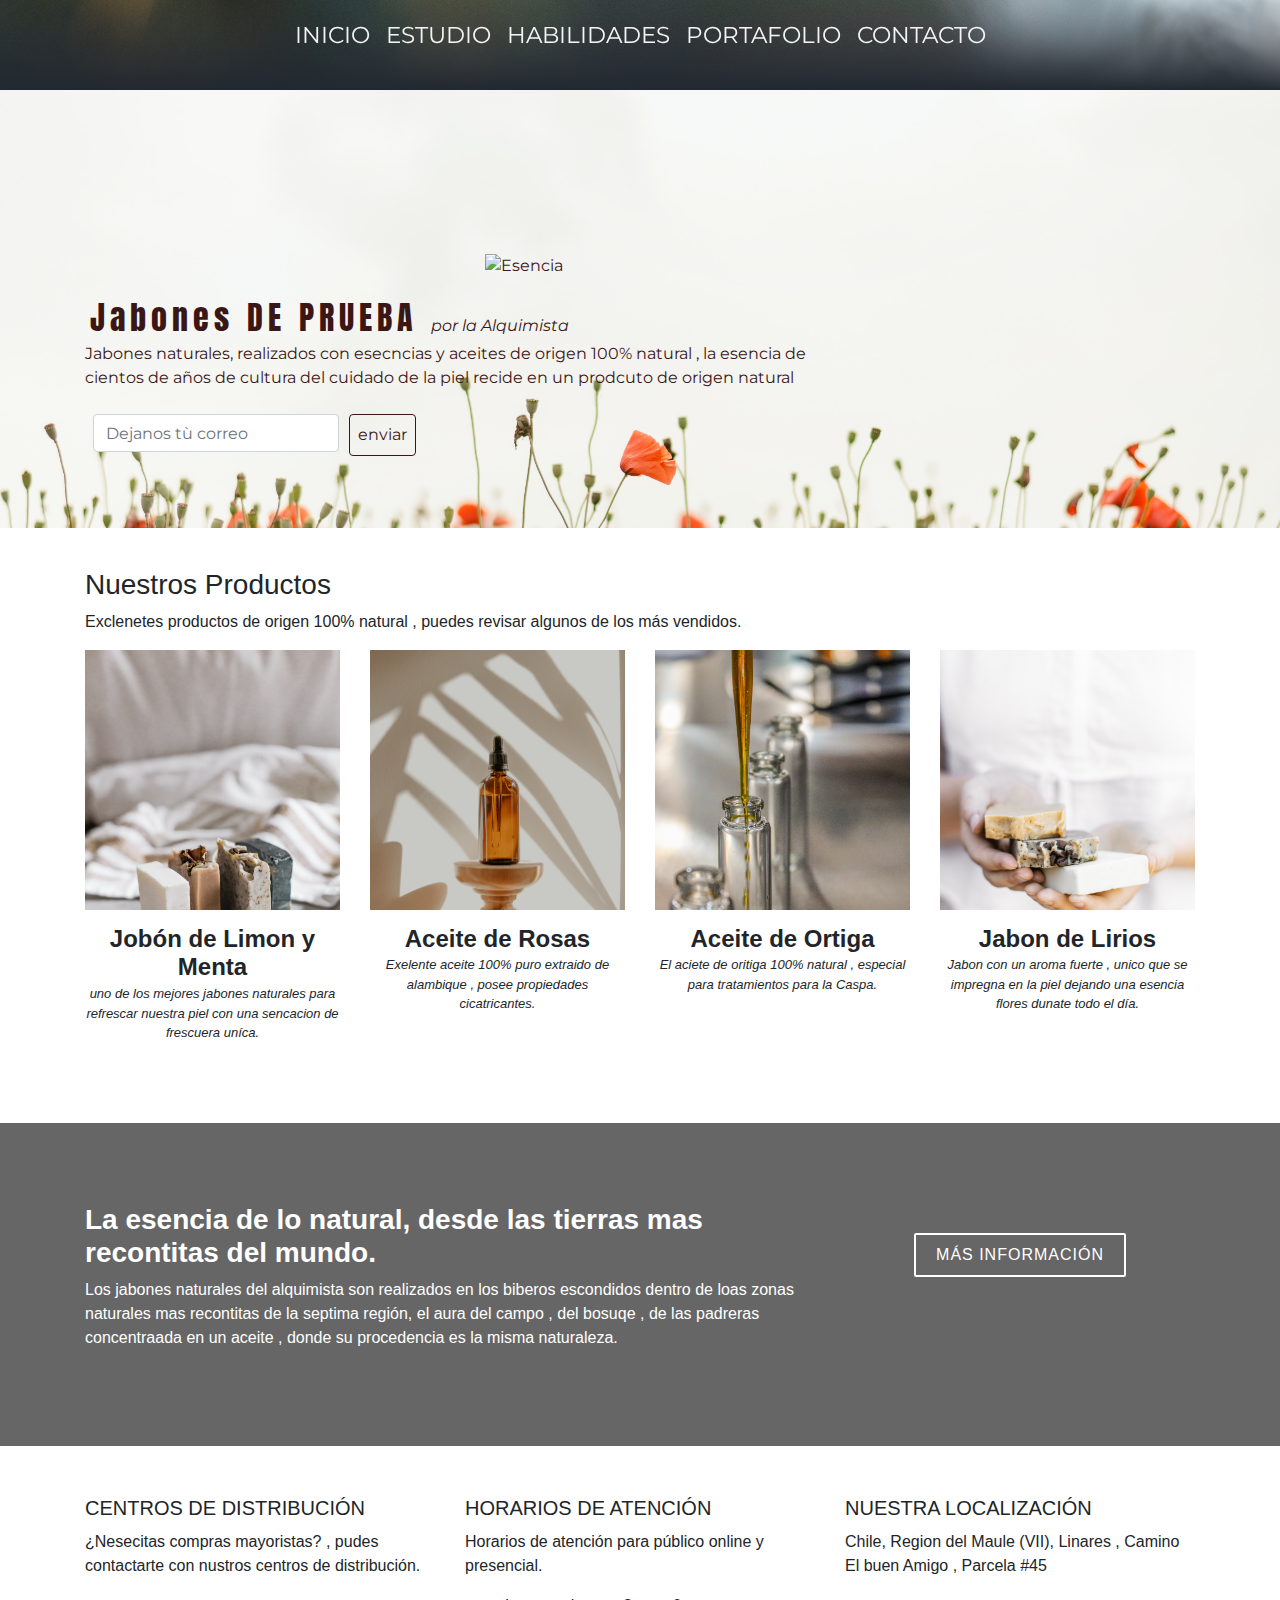
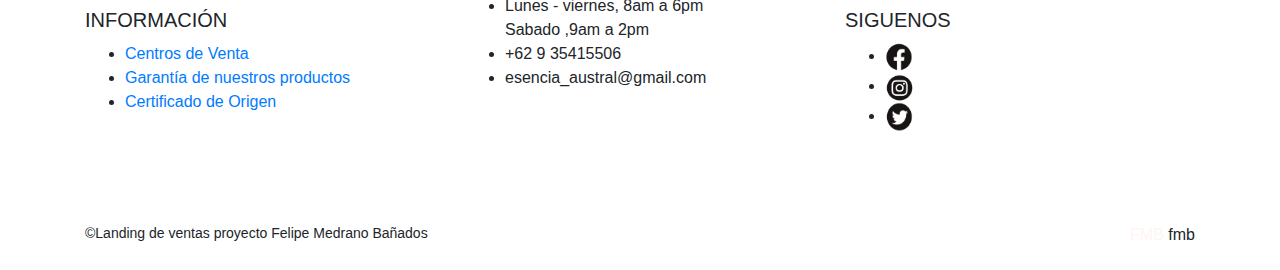
==== commit 9a768537: "17 commit" ====
--- a/index.html
+++ b/index.html
@@ -225,7 +225,7 @@
                     <div class="text-right">
                       <div class="credits">
                 
-                        <a href="#">FMB</a> by ProOnliPc
+                        <a href="#">FMB</a> fmb
                       </div>
                     </div>
                   </div>
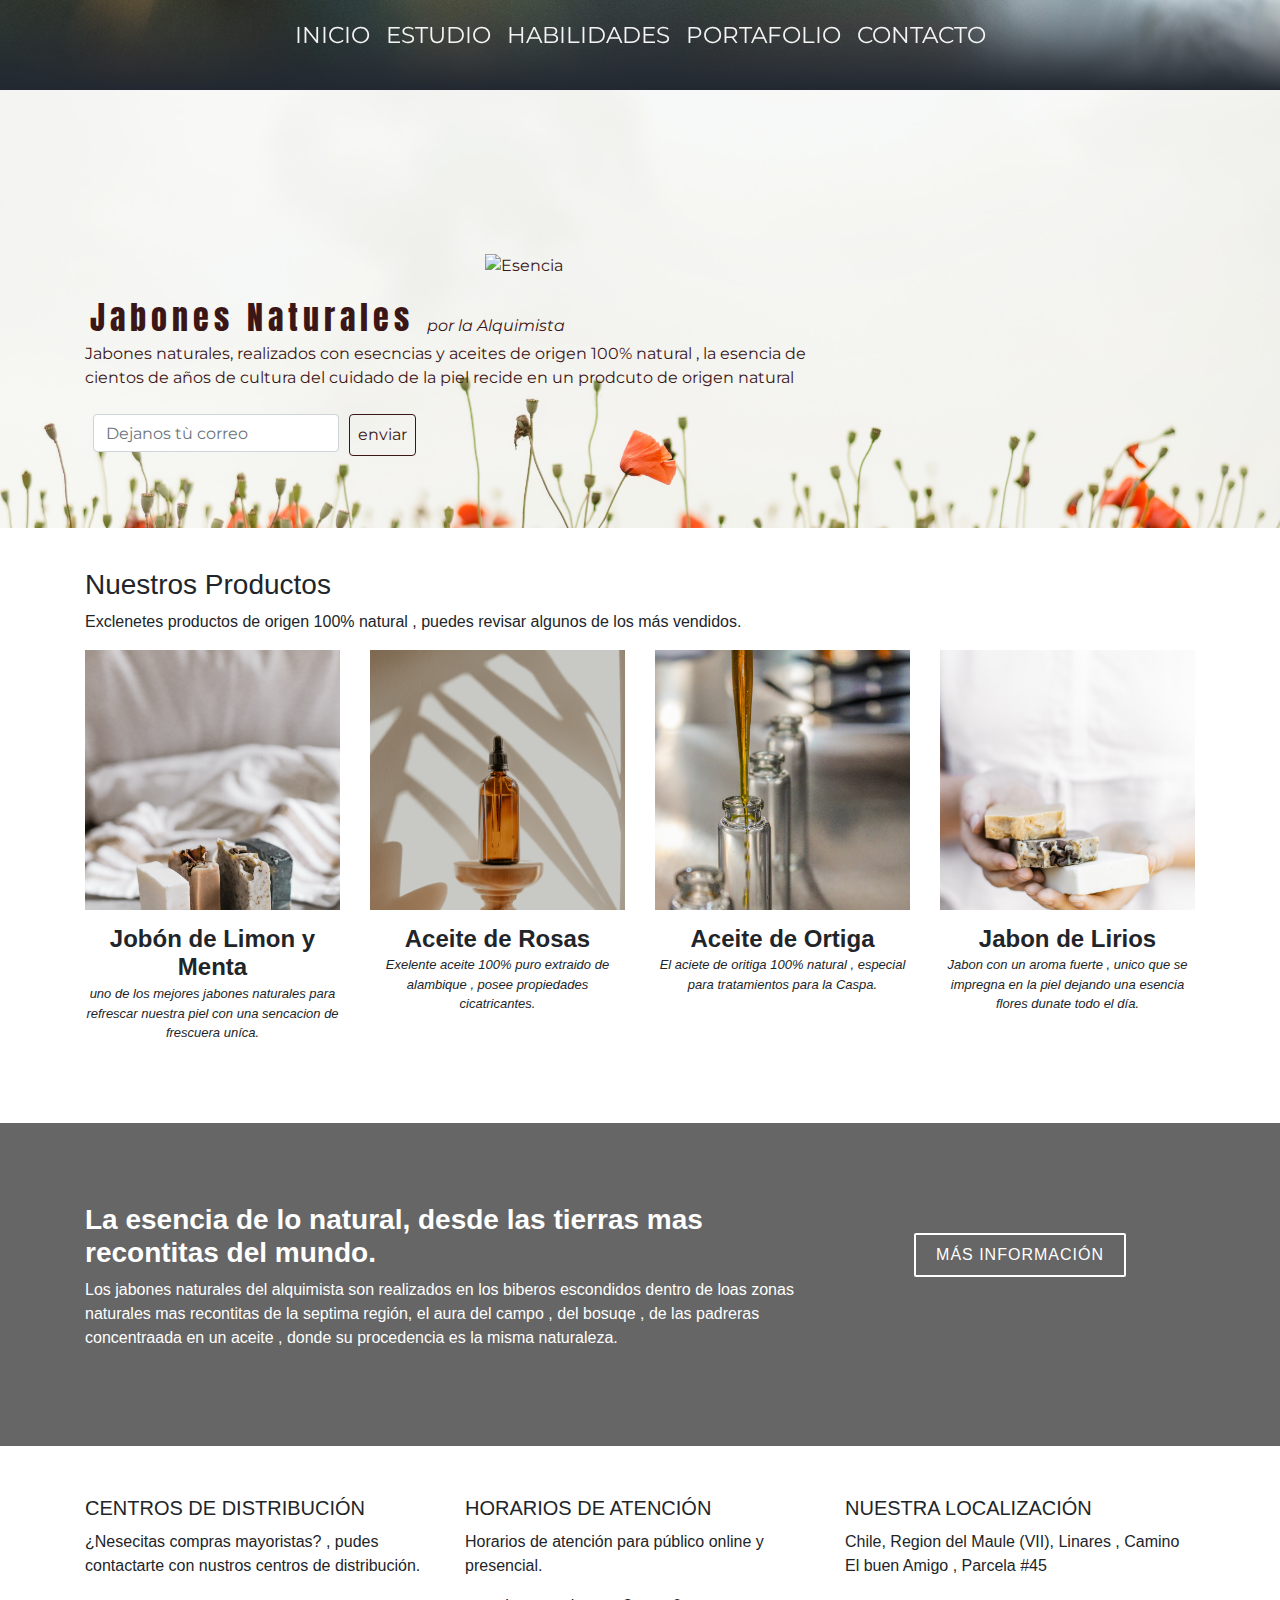
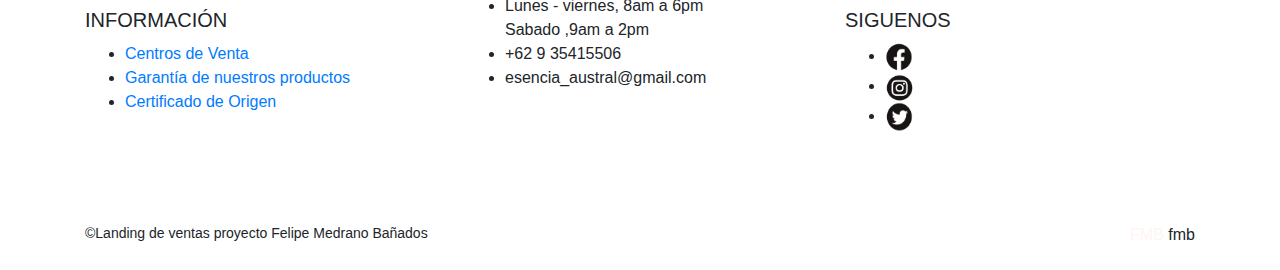
==== commit bfcbe4f3: "23 commit" ====
--- a/index.html
+++ b/index.html
@@ -47,7 +47,7 @@
                     <div class="col-sm-8">
                       <div>
                         <p><img class="marca" src="https://www.planetadelibros.com/img/sellos/logo_ESENCIA.png" alt="Esencia" width="400px"></p>
-                        <span> Jabones DE PRUEBA </span>  <em> por la Alquimista</em>
+                        <span> Jabones Naturales </span>  <em> por la Alquimista</em>
                       </div>
                         <p>Jabones naturales, realizados con esecncias y aceites de origen 100% natural , la esencia de cientos de años de cultura del cuidado de la piel recide en un prodcuto de origen natural </p>
                         
